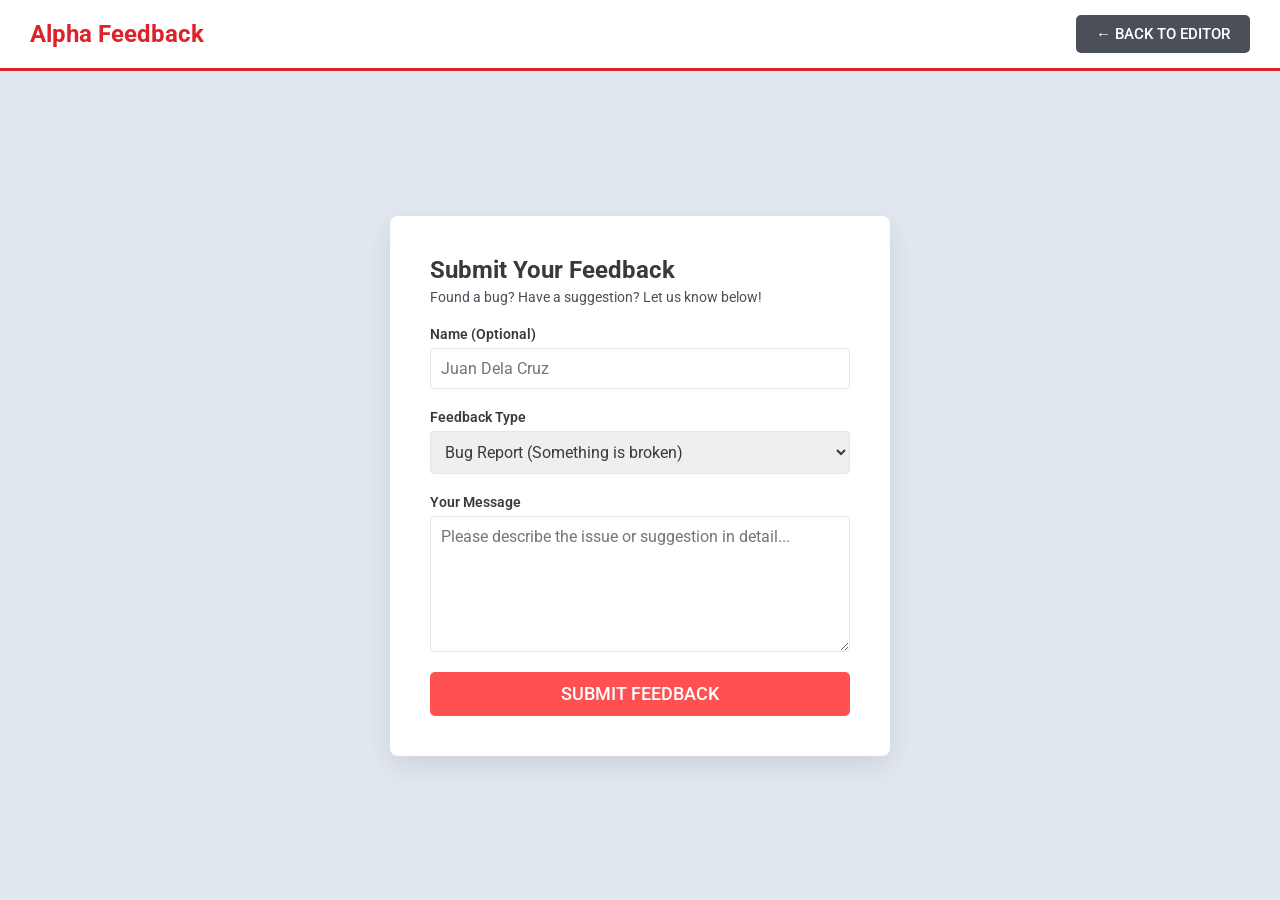
==== photobook-project/feedback.html @ 000f5973 "Add files via upload" ====
<!DOCTYPE html>
<html lang="en">
<head>
    <meta charset="UTF-8">
    <meta name="viewport" content="width=device-width, initial-scale=1.0">
    <title>Alpha Feedback - Photobook Creator</title>
    <link href="https://fonts.googleapis.com/css2?family=Roboto:wght@300;400;500;700&display=swap" rel="stylesheet">
    <link rel="stylesheet" href="css/style.css">
    <link rel="icon" href="https://www.dmcbusaprinters.com/wp-content/uploads/2020/01/favicon.ico" sizes="32x32" />
</head>
<body>

    <header class="top-bar">
        <h1>Alpha Feedback</h1>
        <div class="top-actions">
            <button onclick="window.location.href='index.html'" style="background-color: var(--text-muted); margin-bottom: 0;">&larr; Back to Editor</button>
        </div>
    </header>

    <main class="workspace" style="justify-content: center; align-items: center;">
        
        <div class="feedback-container">
            <h2 style="color: var(--text-dark); margin-bottom: 5px;">Submit Your Feedback</h2>
            <p style="color: var(--text-muted); margin-bottom: 20px; font-size: 0.9rem;">
                Found a bug? Have a suggestion? Let us know below!
            </p>

            <form action="php/process_feedback.php" method="POST">
                
                <div class="form-group">
                    <label for="name">Name (Optional)</label>
                    <input type="text" id="name" name="name" class="form-input" placeholder="Juan Dela Cruz">
                </div>

                <div class="form-group">
                    <label for="type">Feedback Type</label>
                    <select id="type" name="type" class="form-input" required style="font-family: inherit;">
                        <option value="Bug Report">Bug Report (Something is broken)</option>
                        <option value="Feature Request">Feature Request (I want a new tool)</option>
                        <option value="Mobile Layout">Design/Usability (It's hard to use)</option>
                        <option value="Other">Other</option>
                    </select>
                </div>

                <div class="form-group">
                    <label for="message">Your Message</label>
                    <textarea id="message" name="message" class="form-input" rows="6" placeholder="Please describe the issue or suggestion in detail..." required></textarea>
                </div>

                <button type="submit" style="width: 100%; font-size: 1.1rem; padding: 12px; margin-bottom: 0;">Submit Feedback</button>
            </form>
        </div>

    </main>

</body>
</html>
---- photobook-project/css/style.css ----
/* --- 1. CSS Variables & Reset --- */
@import url('https://fonts.googleapis.com/css2?family=Roboto:wght@300;400;500;700&family=Alex+Brush&family=Caveat&family=Cookie&family=Cormorant+Garamond&family=Crimson+Text&family=Dancing+Script&family=EB+Garamond&family=Great+Vibes&family=Inter&family=Josefin+Slab&family=Lato&family=Libre+Baskerville&family=Lora&family=Merriweather&family=Montserrat&family=Noto+Serif&family=Nunito&family=Open+Sans&family=Oswald&family=Pacifico&family=Parisienne&family=Playfair+Display&family=PT+Serif&family=Quicksand&family=Raleway&family=Sacramento&family=Satisfy&family=Yellowtail&display=swap');

:root {
    --bg-color: #E2E8F0;       
    --surface-color: #FFFFFF;  
    --text-dark: #3a3a3a;      
    --text-muted: #4B4F58;     
    --border-color: #E5E5E5;   
    --btn-bg: #ff5151;         
    --btn-hover: #ff3f26;      
    --btn-text: #ffffff;
    --brand-red: #de222a;      
    --accent-blue: #00aef0;    
}

* {
    margin: 0;
    padding: 0;
    box-sizing: border-box;
}

body {
    font-family: 'Roboto', sans-serif;
    color: var(--text-dark);
    background-color: var(--surface-color);
    height: 100vh;
    display: flex;
    flex-direction: column;
    overflow: hidden;
}

/* --- 2. Top Navigation Bar --- */
.top-bar {
    display: flex;
    justify-content: space-between;
    align-items: center;
    padding: 15px 30px;
    background-color: var(--surface-color);
    border-bottom: 3px solid var(--brand-red); 
    z-index: 10;
}

.top-bar h1 {
    font-size: 1.5rem;
    font-weight: 700;
    color: var(--brand-red); 
}

.top-actions {
    display: flex;
    align-items: center;
    gap: 15px;
}

#price-display {
    font-weight: 700;
    font-size: 1.1rem;
    color: var(--brand-red); 
}

/* --- 3. Buttons & Inputs --- */
button {
    background-color: var(--btn-bg);
    color: var(--btn-text);
    border: none;
    padding: 13px 40px; 
    font-family: 'Roboto', sans-serif;
    font-size: 0.9375rem;
    font-weight: 500;
    text-transform: uppercase; 
    cursor: pointer;
    border-radius: 5px; 
    transition: background-color 0.2s ease, color 0.2s ease;
    width: 100%;
    margin-bottom: 10px;
}

button:hover { background-color: var(--btn-hover); }

.top-actions button {
    width: auto; 
    padding: 10px 20px; 
}

a { transition: color 0.2s ease; }
a:hover { color: var(--accent-blue) !important; }

/* FIXED: Missing styling for the input boxes and font dropdown */
.size-input {
    width: 100%;
    padding: 8px;
    border: 1px solid var(--border-color);
    border-radius: 4px;
    font-family: inherit;
    font-size: 0.9rem;
}

/* --- 4. Main Workspace Layout --- */
.workspace {
    display: flex;
    flex: 1; 
    height: calc(100vh - 70px); 
    background-color: var(--bg-color); /* Moved background here to fill space smoothly */
}

/* FIXED: The new wrapper for the Canvas and Pagination */
.canvas-area {
    flex: 1;
    display: flex;
    flex-direction: column;
    overflow: hidden;
    order: 2;
}

/* --- 5. Pagination Bar --- */
.pagination-bar {
    display: flex;
    justify-content: center;
    align-items: center;
    gap: 20px;
    padding: 10px 20px;
    background-color: var(--surface-color);
    border-bottom: 1px solid var(--border-color);
    width: 100%;
    z-index: 5;
    border-bottom: 3px solid var(--brand-red); 
}

.page-btn {
    padding: 8px 15px;
    font-size: 0.85rem;
    background-color: var(--text-muted); 
    width: auto;
    margin-bottom: 0;
    border-radius: 20px; 
}

.page-btn:hover { background-color: var(--text-dark); }

#page-indicator {
    font-weight: 600;
    font-size: 1.1rem;
    color: var(--text-dark);
    min-width: 120px;
    text-align: center;
}

/* --- 6. The Canvas Container & Zoom --- */
.canvas-container {
    flex: 1;
    display: flex;
    justify-content: center;
    align-items: flex-start; 
    padding: 40px;
    overflow: auto; 
}

#zoom-wrapper {
    transition: transform 0.2s ease;
    transform-origin: center top; 
    box-shadow: 0 15px 40px rgba(0, 0, 0, 0.25); 
    background-color: #ffffff;
    border-radius: 2px;
    margin: 20px auto; 
}

/* --- 7. Sidebar Tools --- */
.sidebar {
    width: 320px;
    background-color: var(--surface-color);
    border-right: 3px solid var(--brand-red); 
    border-left: 3px solid var(--brand-red); 
    border-bottom: 3px solid var(--brand-red); 
    padding: 25px 20px;
    display: flex;
    flex-direction: column;
    gap: 30px;
    overflow-y: auto;
    transition: all 0.3s cubic-bezier(0.4, 0, 0.2, 1); 
    order: 1;
}

/* FIXED: The White Box Glitch. Forces width, padding, and borders to absolute zero. */
.sidebar.collapsed {
    width: 0 !important; 
    max-width: 0 !important;
    max-height: 0 !important;
    padding: 0 !important; 
    border: none !important;
    opacity: 0;
    overflow: hidden;
    margin: 0 !important;
}

.sidebar h2 {
    font-size: 1.2rem;
    text-transform: uppercase;
    letter-spacing: 1px;
    color: var(--text-muted);
    border-bottom: 2px solid var(--text-dark);
    padding-bottom: 5px;
    margin-bottom: 15px;
}

.tool-section h3 {
    font-size: 1rem;
    margin-bottom: 10px;
}

.tool-section p {
    font-size: 0.9rem;
    margin-bottom: 10px;
    color: var(--text-muted);
}

/* --- 8. Mobile Responsiveness --- */
@media (max-width: 768px) {
    .workspace {
        flex-direction: column; 
        height: auto;
        overflow-y: auto; 
    }

    .canvas-area {
        order: 1; 
    }

    .sidebar {
        width: 100%;
        max-width: 100%;
        border-right: none;
        border-top: 3px solid var(--brand-red); 
        border-bottom: 3px solid var(--brand-red); 
        padding: 15px;
        order: 2;
    }

    /* FIXED: Highly compressed Mobile Navigation to save screen space */
    .top-bar {
        flex-direction: column;
        gap: 5px; 
        padding: 8px; 
        text-align: center;
    }

    .top-bar h1 { font-size: 1.05rem; }

    .top-actions {
        flex-wrap: wrap;
        justify-content: center;
        gap: 4px; 
    }

    .top-actions button {
        padding: 5px 8px;
        font-size: 0.7rem; 
        margin-bottom: 0;
    }

    #price-display {
        font-size: 0.9rem;
        width: 100%; 
        margin-bottom: 3px;
    }

    /* FIXED: Better mobile canvas margins */
    .canvas-container {
        padding: 20px 10px; 
        min-height: 50vh; 
        align-items: flex-start; 
    }
}

/* --- 9. Feedback Form Styling --- */
.feedback-container {
    background-color: var(--surface-color);
    padding: 40px;
    border-radius: 8px;
    box-shadow: 0 10px 30px rgba(0, 0, 0, 0.1);
    width: 100%;
    max-width: 500px; 
}

.form-group {
    margin-bottom: 20px;
    display: flex;
    flex-direction: column;
}

.form-group label {
    font-weight: 600;
    margin-bottom: 5px;
    font-size: 0.9rem;
    color: var(--text-dark);
}

.form-input {
    padding: 10px;
    border: 1px solid var(--border-color);
    border-radius: 4px;
    font-family: inherit;
    font-size: 1rem;
    color: var(--text-dark);
    resize: vertical; 
}

.form-input:focus {
    outline: none;
    border-color: var(--brand-red); /* Added a nice brand-red highlight when typing! */
}
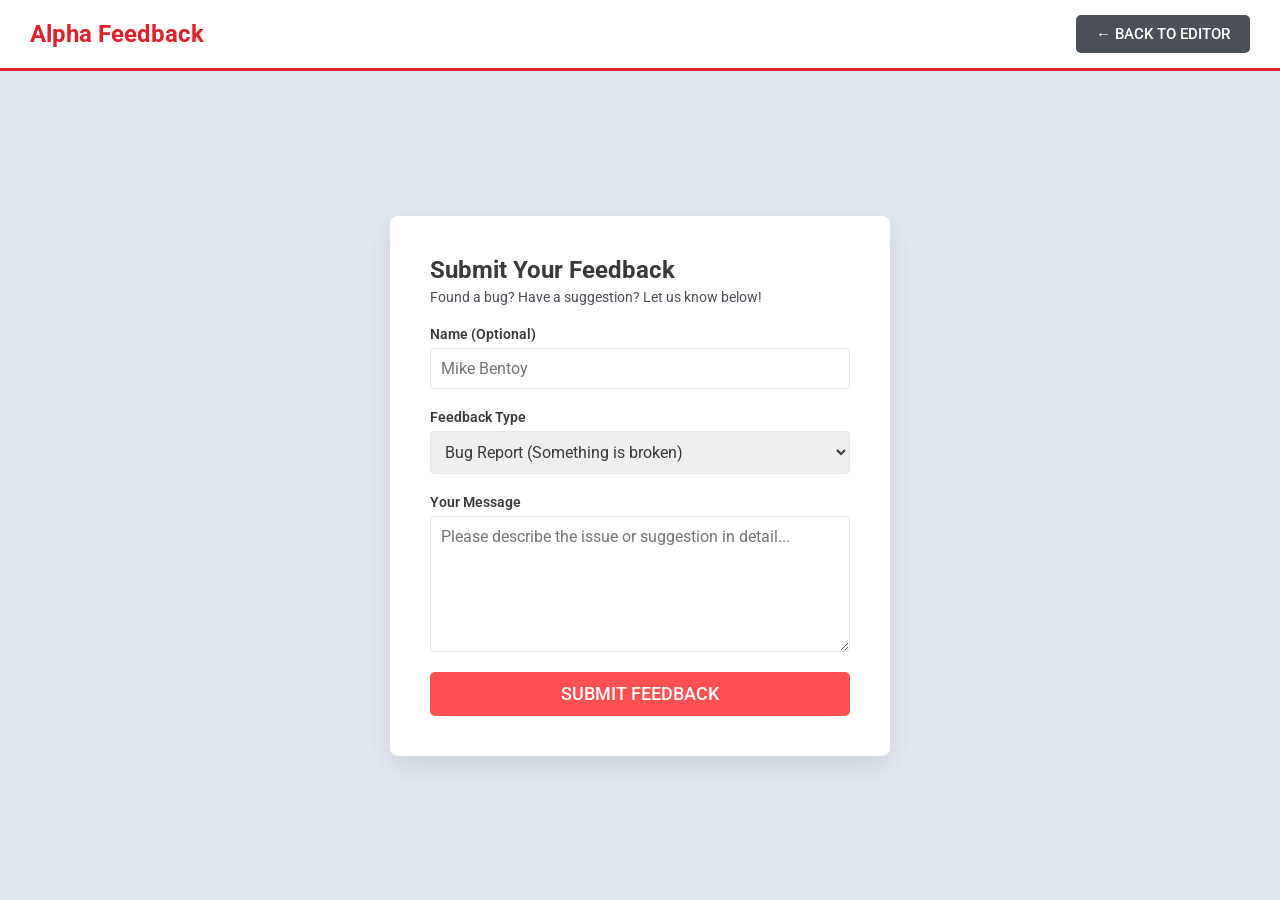
==== commit d50fccee: "Add files via upload" ====
--- a/photobook-project/feedback.html
+++ b/photobook-project/feedback.html
@@ -29,7 +29,7 @@
                 
                 <div class="form-group">
                     <label for="name">Name (Optional)</label>
-                    <input type="text" id="name" name="name" class="form-input" placeholder="Juan Dela Cruz">
+                    <input type="text" id="name" name="name" class="form-input" placeholder="Mike Bentoy">
                 </div>
 
                 <div class="form-group">
--- a/photobook-project/css/style.css
+++ b/photobook-project/css/style.css
@@ -38,7 +38,11 @@
     padding: 15px 30px;
     background-color: var(--surface-color);
     border-bottom: 3px solid var(--brand-red); 
-    z-index: 10;
+    
+    /* NEW: Sticky Positioning */
+    position: sticky;
+    top: 0;
+    z-index: 9000; /* Keeps it above the canvas and images */
 }
 
 .top-bar h1 {
@@ -214,34 +218,76 @@
     color: var(--text-muted);
 }
 
-/* --- 8. Mobile Responsiveness --- */
+/* --- 8. Mobile Responsiveness & Bottom Sheet UI --- */
 @media (max-width: 768px) {
     .workspace {
         flex-direction: column; 
         height: auto;
-        overflow-y: auto; 
+        /* Give the canvas enough room to scroll without getting hidden by the top bar */
+        height: calc(100vh - 80px); 
     }
 
     .canvas-area {
         order: 1; 
-    }
-
+        overflow: auto; /* Allows smooth panning */
+    }
+
+    /* --- THE CANVA-STYLE BOTTOM DRAWER --- */
     .sidebar {
+        position: fixed;
+        bottom: 0;
+        left: 0;
         width: 100%;
         max-width: 100%;
-        border-right: none;
-        border-top: 3px solid var(--brand-red); 
-        border-bottom: 3px solid var(--brand-red); 
-        padding: 15px;
+        max-height: 65vh; /* Covers the bottom 65% of the screen */
+        background: var(--surface-color);
+        border: none;
+        border-radius: 20px 20px 0 0; /* Beautiful rounded top corners */
+        box-shadow: 0 -10px 40px rgba(0,0,0,0.2);
+        z-index: 1000;
+        padding: 15px 20px 30px 20px;
         order: 2;
-    }
-
-    /* FIXED: Highly compressed Mobile Navigation to save screen space */
+        /* Animation Magic */
+        transform: translateY(120%); 
+        transition: transform 0.3s cubic-bezier(0.4, 0, 0.2, 1);
+    }
+
+    /* When the drawer is open... */
+    .sidebar.mobile-open {
+        transform: translateY(0);
+        /* Force it to stay visible and ignore the desktop .collapsed rules */
+        width: 100% !important;
+        max-width: 100% !important;
+        max-height: 65vh !important;
+        padding: 15px 20px 30px 20px !important;
+        opacity: 1 !important;
+    }
+
+    /* The little pill-shape handle at the top of mobile drawers */
+    .mobile-drawer-handle {
+        width: 40px;
+        height: 5px;
+        background-color: var(--border-color);
+        border-radius: 10px;
+        margin: 0 auto 15px auto;
+        display: block;
+    }
+
+    .mobile-only-btn {
+        display: block !important;
+    }
+
+ /* Compress the Top Navigation */
     .top-bar {
         flex-direction: column;
         gap: 5px; 
         padding: 8px; 
         text-align: center;
+        
+        /* CHANGED: Ensure it stays sticky on mobile too! */
+        position: sticky;
+        top: 0;
+        z-index: 9000; 
     }
 
     .top-bar h1 { font-size: 1.05rem; }
@@ -264,13 +310,20 @@
         margin-bottom: 3px;
     }
 
-    /* FIXED: Better mobile canvas margins */
     .canvas-container {
-        padding: 20px 10px; 
+        padding: 10px 10px 80px 10px; /* Extra bottom padding so it doesn't get cut off */
         min-height: 50vh; 
         align-items: flex-start; 
     }
 }
+
+/* Hide mobile-specific elements on Desktop */
+@media (min-width: 769px) {
+    .mobile-drawer-handle, .mobile-only-btn {
+        display: none !important;
+    }
+}
+
 
 /* --- 9. Feedback Form Styling --- */
 .feedback-container {
